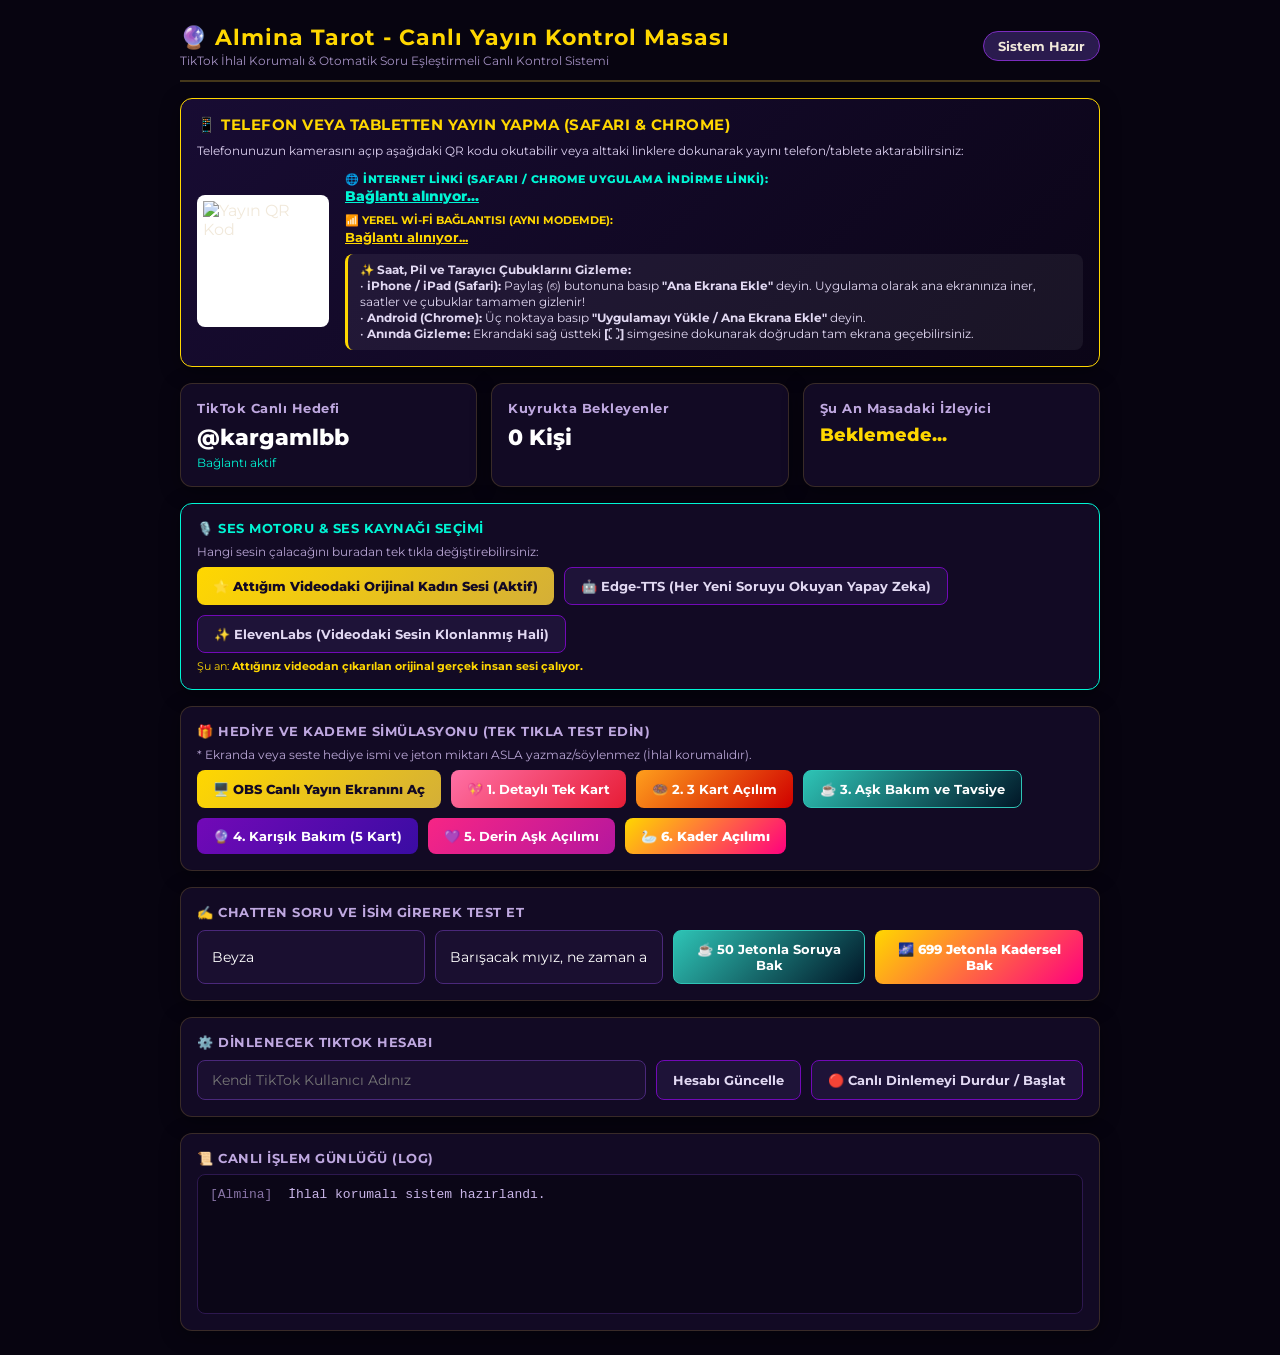
==== web_overlay/panel.html @ 570372b8 "Almina Tarot Canli Yayin Sistemi - Render Deploy" ====
<!DOCTYPE html>
<html lang="tr">
<head>
  <meta charset="UTF-8">
  <meta name="viewport" content="width=device-width, initial-scale=1.0">
  <title>Almina Tarot - Canlı Yayın Kontrol Paneli</title>
  <link href="https://fonts.googleapis.com/css2?family=Montserrat:wght@400;600;700;800&display=swap" rel="stylesheet">
  <style>
    * { margin: 0; padding: 0; box-sizing: border-box; }
    body {
      background: #070410;
      font-family: 'Montserrat', sans-serif;
      color: #f1e9db;
      padding: 24px;
      display: flex;
      justify-content: center;
    }
    .panel-container {
      max-width: 920px;
      width: 100%;
      display: flex;
      flex-direction: column;
      gap: 16px;
    }
    header {
      display: flex;
      justify-content: space-between;
      align-items: center;
      border-bottom: 2px solid rgba(212, 175, 55, 0.3);
      padding-bottom: 12px;
    }
    h1 {
      font-size: 22px;
      color: #ffd700;
      letter-spacing: 1px;
    }
    .badge-status {
      padding: 6px 14px;
      border-radius: 20px;
      font-weight: 700;
      font-size: 13px;
      background: #2a1b4e;
      border: 1px solid #7b2cbf;
    }
    .status-connected {
      background: #0f3822;
      border-color: #00f5d4;
      color: #00f5d4;
    }
    .status-grid {
      display: grid;
      grid-template-columns: repeat(auto-fit, minmax(240px, 1fr));
      gap: 14px;
    }
    .card {
      background: #120a24;
      border: 1px solid rgba(212, 175, 55, 0.2);
      border-radius: 12px;
      padding: 16px;
      box-shadow: 0 4px 20px rgba(0, 0, 0, 0.4);
    }
    .card-title {
      font-size: 13px;
      color: #bfa8e0;
      margin-bottom: 8px;
      font-weight: 700;
      letter-spacing: 0.5px;
    }
    .card-value {
      font-size: 22px;
      font-weight: 800;
      color: #fff;
    }
    .btn-row {
      display: flex;
      flex-wrap: wrap;
      gap: 10px;
      margin-top: 8px;
    }
    button {
      padding: 10px 16px;
      border-radius: 8px;
      font-weight: 700;
      font-size: 13px;
      border: none;
      cursor: pointer;
      transition: all 0.2s ease;
      display: inline-flex;
      align-items: center;
      gap: 6px;
      font-family: inherit;
    }
    button:hover { transform: translateY(-2px); box-shadow: 0 4px 15px rgba(0,0,0,0.4); }
    .btn-obs { background: linear-gradient(135deg, #ffd700, #d4af37); color: #120924; font-weight: 800; }
    .btn-normal { background: #1e1338; color: #e2d9f3; border: 1px solid #7209b7; }
    .btn-tier1 { background: linear-gradient(135deg, #ff70a6, #e71d36); color: #fff; }
    .btn-tier30 { background: linear-gradient(135deg, #ff9f1c, #d00000); color: #fff; }
    .btn-tier50 { background: linear-gradient(135deg, #2ec4b6, #011627); color: #fff; border: 1px solid #2ec4b6; }
    .btn-tier100 { background: linear-gradient(135deg, #7209b7, #3a0ca3); color: #fff; }
    .btn-tier199 { background: linear-gradient(135deg, #f72585, #b5179e); color: #fff; }
    .btn-tier699 { background: linear-gradient(135deg, #ffd700, #ff007f); color: #fff; font-weight: 800; }

    .form-group {
      display: flex;
      gap: 10px;
      margin-top: 10px;
    }
    input {
      flex: 1;
      padding: 10px 14px;
      background: #1a0f30;
      border: 1px solid #4a287a;
      border-radius: 8px;
      color: #fff;
      font-size: 14px;
      font-family: inherit;
    }
    input:focus { outline: none; border-color: #ffd700; }
    .log-box {
      background: #0b0617;
      border: 1px solid #2d184f;
      border-radius: 8px;
      padding: 12px;
      font-family: monospace;
      font-size: 13px;
      height: 140px;
      overflow-y: auto;
      color: #c9b5e8;
    }
    .log-entry { margin-bottom: 5px; }
    .log-time { color: #8874a6; margin-right: 8px; }
  </style>
</head>
<body>
  <div class="panel-container">
    
    <header>
      <div>
        <h1>🔮 Almina Tarot - Canlı Yayın Kontrol Masası</h1>
        <p style="font-size: 12px; color: #a491c3; margin-top: 2px;">TikTok İhlal Korumalı & Otomatik Soru Eşleştirmeli Canlı Kontrol Sistemi</p>
      </div>
      <div id="statusBadge" class="badge-status">Sistem Hazır</div>
    </header>

    <!-- Mobil & Tablet Yayın Bağlantıları (Safari & Chrome PWA) -->
    <div class="card" style="border: 1.5px solid #ffd700; background: linear-gradient(135deg, #180c33, #0b0517);">
      <div class="card-title" style="color: #ffd700; font-size: 15px;">📱 TELEFON VEYA TABLETTEN YAYIN YAPMA (SAFARI & CHROME)</div>
      <div style="font-size: 12px; color: #dcd0f0; line-height: 1.5; margin-bottom: 12px;">
        Telefonunuzun kamerasını açıp aşağıdaki QR kodu okutabilir veya alttaki linklere dokunarak yayını telefon/tablete aktarabilirsiniz:
      </div>
      
      <div style="display: flex; flex-wrap: wrap; gap: 16px; align-items: center;">
        <!-- QR Code -->
        <div style="background: #fff; padding: 6px; border-radius: 8px; width: 132px; height: 132px; display: flex; align-items: center; justify-content: center; flex-shrink: 0;">
          <img id="qrCodeImg" src="" alt="Yayın QR Kod" style="width: 120px; height: 120px; display: block;">
        </div>

        <div style="flex: 1; min-width: 260px; display: flex; flex-direction: column; gap: 8px;">
          <div>
            <div style="font-size: 11px; color: #00f5d4; font-weight: 800; letter-spacing: 0.5px;">🌐 İNTERNET LİNKİ (SAFARI / CHROME UYGULAMA İNDİRME LİNKİ):</div>
            <a id="publicLink" href="#" target="_blank" style="color: #00f5d4; font-weight: 800; font-size: 14px; word-break: break-all; text-decoration: underline;">Bağlantı alınıyor...</a>
          </div>
          <div>
            <div style="font-size: 11px; color: #ffd700; font-weight: 700;">📶 YEREL Wİ-Fİ BAĞLANTISI (AYNI MODEMDE):</div>
            <a id="localLink" href="#" target="_blank" style="color: #ffd700; font-weight: 700; font-size: 13px; word-break: break-all; text-decoration: underline;">Bağlantı alınıyor...</a>
          </div>
          <div style="font-size: 11.5px; color: #e2d9f3; background: rgba(255,255,255,0.06); padding: 8px 12px; border-radius: 8px; border-left: 3px solid #ffd700; line-height: 1.4;">
            ✨ <strong>Saat, Pil ve Tarayıcı Çubuklarını Gizleme:</strong><br>
            • <strong>iPhone / iPad (Safari):</strong> Paylaş (⎋) butonuna basıp <strong>"Ana Ekrana Ekle"</strong> deyin. Uygulama olarak ana ekranınıza iner, saatler ve çubuklar tamamen gizlenir!<br>
            • <strong>Android (Chrome):</strong> Üç noktaya basıp <strong>"Uygulamayı Yükle / Ana Ekrana Ekle"</strong> deyin.<br>
            • <strong>Anında Gizleme:</strong> Ekrandaki sağ üstteki <strong>[⛶]</strong> simgesine dokunarak doğrudan tam ekrana geçebilirsiniz.
          </div>
        </div>
      </div>
    </div>

    <!-- Durum Kartları -->
    <div class="status-grid">
      <div class="card">
        <div class="card-title">TikTok Canlı Hedefi</div>
        <div class="card-value" id="tiktokTarget">@kargamlbb</div>
        <div style="font-size: 12px; color: #00f5d4; margin-top: 4px;" id="tiktokState">Bağlantı aktif</div>
      </div>
      <div class="card">
        <div class="card-title">Kuyrukta Bekleyenler</div>
        <div class="card-value" id="queueCount">0 Kişi</div>
      </div>
      <div class="card">
        <div class="card-title">Şu An Masadaki İzleyici</div>
        <div class="card-value" id="activeUser" style="font-size: 18px; color: #ffd700;">Beklemede...</div>
      </div>
    </div>

    <!-- Ses Motoru Seçimi -->
    <div class="card" style="border: 1px solid #00f5d4;">
      <div class="card-title" style="color: #00f5d4;">🎙️ SES MOTORU & SES KAYNAĞI SEÇİMİ</div>
      <div style="font-size: 12px; color: #b8a5d4; margin-bottom: 8px;">
        Hangi sesin çalacağını buradan tek tıkla değiştirebilirsiniz:
      </div>
      <div class="btn-row">
        <button id="btnVoiceVideo" class="btn-obs" onclick="setVoice('video_voice')">⭐ Attığım Videodaki Orijinal Kadın Sesi (Aktif)</button>
        <button id="btnVoiceEdge" class="btn-normal" onclick="setVoice('edge-tts')">🤖 Edge-TTS (Her Yeni Soruyu Okuyan Yapay Zeka)</button>
        <button id="btnVoiceEleven" class="btn-normal" onclick="setVoice('elevenlabs')">✨ ElevenLabs (Videodaki Sesin Klonlanmış Hali)</button>
      </div>
      <div id="voiceStatusNotice" style="font-size: 11px; color: #ffd700; margin-top: 6px;">
        Şu an: <strong>Attığınız videodan çıkarılan orijinal gerçek insan sesi çalıyor.</strong>
      </div>
    </div>

    <!-- Hediye ve Açılım Test Butonları -->
    <div class="card">
      <div class="card-title">🎁 HEDİYE VE KADEME SİMÜLASYONU (TEK TIKLA TEST EDİN)</div>
      <div style="font-size: 12px; color: #b8a5d4; margin-bottom: 8px;">
        * Ekranda veya seste hediye ismi ve jeton miktarı ASLA yazmaz/söylenmez (İhlal korumalıdır).
      </div>
      <div class="btn-row">
        <button class="btn-obs" onclick="openOBS()">🖥️ OBS Canlı Yayın Ekranını Aç</button>
        <button class="btn-tier1" onclick="testCustom('beni_sev')">💖 1. Detaylı Tek Kart</button>
        <button class="btn-tier30" onclick="testCustom('donat')">🍩 2. 3 Kart Açılım</button>
        <button class="btn-tier50" onclick="testCustom('cay')">☕ 3. Aşk Bakım ve Tavsiye</button>
        <button class="btn-tier100" onclick="testCustom('karisik')">🔮 4. Karışık Bakım (5 Kart)</button>
        <button class="btn-tier199" onclick="testCustom('derin_ask')">💜 5. Derin Aşk Açılımı</button>
        <button class="btn-tier699" onclick="testCustom('kader')">🦢 6. Kader Açılımı</button>
      </div>
    </div>

    <!-- Özel İsim ve Soru Testi -->
    <div class="card">
      <div class="card-title">✍️ CHATTEN SORU VE İSİM GİREREK TEST ET</div>
      <div class="form-group">
        <input type="text" id="customUser" placeholder="İzleyici Adı (Örn: Beyza)" value="Beyza">
        <input type="text" id="customQuestion" placeholder="Chatteki Sorusu (Örn: Barışacak mıyız, ne zaman arar?)" value="Barışacak mıyız, ne zaman arar?">
        <button class="btn-tier50" onclick="testWithCustomForm('cay')">☕ 50 Jetonla Soruya Bak</button>
        <button class="btn-tier699" onclick="testWithCustomForm('kader')">🌌 699 Jetonla Kadersel Bak</button>
      </div>
    </div>

    <!-- TikTok Kullanıcı Adı Ayarı -->
    <div class="card">
      <div class="card-title">⚙️ DİNLENECEK TIKTOK HESABI</div>
      <div class="form-group">
        <input type="text" id="newTikTokUser" placeholder="Kendi TikTok Kullanıcı Adınız">
        <button class="btn-normal" onclick="updateTikTokUser()">Hesabı Güncelle</button>
        <button class="btn-normal" onclick="toggleTikTok()" id="btnToggleLive">🔴 Canlı Dinlemeyi Durdur / Başlat</button>
      </div>
    </div>

    <!-- Canlı İşlem Günlüğü -->
    <div class="card">
      <div class="card-title">📜 CANLI İŞLEM GÜNLÜĞÜ (LOG)</div>
      <div class="log-box" id="logBox">
        <div class="log-entry"><span class="log-time">[Almina]</span> İhlal korumalı sistem hazırlandı.</div>
      </div>
    </div>

  </div>

  <script>
    function log(msg) {
      const box = document.getElementById('logBox');
      const time = new Date().toLocaleTimeString();
      box.innerHTML += `<div class="log-entry"><span class="log-time">[${time}]</span> ${msg}</div>`;
      box.scrollTop = box.scrollHeight;
    }

    function openOBS() {
      window.open('/index.html', '_blank', 'width=576,height=1024');
    }

    async function testCustom(tier) {
      log(`🎁 Kademe testi başlatılıyor: ${tier}...`);
      const res = await fetch('/api/test_gift', {
        method: 'POST',
        headers: {'Content-Type': 'application/json'},
        body: JSON.stringify({
          username: 'Canli_Izleyici',
          tier: tier,
          question: 'Aklımdaki kişi geri dönecek mi?'
        })
      });
      const data = await res.json();
      log(data.message || 'İstek eklendi.');
      refreshStatus();
    }

    async function testWithCustomForm(tier) {
      const user = document.getElementById('customUser').value.trim() || 'İzleyici';
      const question = document.getElementById('customQuestion').value.trim() || 'Aşk ve gelecek durumu';

      log(`🎁 @${user} için ${tier} testi başlatılıyor -> Soru: '${question}'`);
      const res = await fetch('/api/test_gift', {
        method: 'POST',
        headers: {'Content-Type': 'application/json'},
        body: JSON.stringify({
          username: user,
          tier: tier,
          question: question
        })
      });
      const data = await res.json();
      log(data.message || 'Soruyla eşleştirildi.');
      refreshStatus();
    }

    async function updateTikTokUser() {
      const user = document.getElementById('newTikTokUser').value.trim();
      if (!user) return alert('Lütfen kullanıcı adı girin.');

      log(`⚙️ TikTok hesabı güncelleniyor: @${user}...`);
      const res = await fetch('/api/update_tiktok_user', {
        method: 'POST',
        headers: {'Content-Type': 'application/json'},
        body: JSON.stringify({ username: user })
      });
      const data = await res.json();
      if (data.success) {
        log(`✅ Hedef hesap @${data.username} olarak ayarlandı.`);
      } else {
        log(`❌ Hata: ${data.error}`);
      }
      refreshStatus();
    }

    async function setVoice(provider) {
      log(`🎙️ Ses motoru değiştiriliyor: ${provider}...`);
      const res = await fetch('/api/set_voice_provider', {
        method: 'POST',
        headers: {'Content-Type': 'application/json'},
        body: JSON.stringify({ provider: provider })
      });
      const data = await res.json();
      if (data.success) {
        log(`✅ Ses motoru aktif: ${data.provider.toUpperCase()}`);
        const notice = document.getElementById('voiceStatusNotice');
        if (data.provider === 'video_voice') {
          notice.innerHTML = 'Şu an: <strong>Attığınız videodan çıkarılan orijinal gerçek insan sesi çalıyor.</strong>';
          document.getElementById('btnVoiceVideo').className = 'btn-obs';
          document.getElementById('btnVoiceEdge').className = 'btn-normal';
          document.getElementById('btnVoiceEleven').className = 'btn-normal';
        } else if (data.provider === 'edge-tts') {
          notice.innerHTML = 'Şu an: <strong>Edge-TTS (Her yeni soruyu otomatik üreten yapay zeka sesi) çalıyor.</strong>';
          document.getElementById('btnVoiceVideo').className = 'btn-normal';
          document.getElementById('btnVoiceEdge').className = 'btn-obs';
          document.getElementById('btnVoiceEleven').className = 'btn-normal';
        } else {
          notice.innerHTML = 'Şu an: <strong>ElevenLabs (Videodaki sesin klonlanmış hali) aktif.</strong>';
          document.getElementById('btnVoiceVideo').className = 'btn-normal';
          document.getElementById('btnVoiceEdge').className = 'btn-normal';
          document.getElementById('btnVoiceEleven').className = 'btn-obs';
        }
      }
    }

    async function toggleTikTok() {
      const res = await fetch('/api/toggle_tiktok', { method: 'POST' });
      const data = await res.json();
      log(data.message || 'Durum değişti.');
      refreshStatus();
    }

    async function refreshStatus() {
      try {
        const res = await fetch('/api/status');
        const data = await res.json();
        
        document.getElementById('tiktokTarget').textContent = `@${data.tiktok_user || 'tanımsız'}`;
        document.getElementById('queueCount').textContent = `${data.queue_size || 0} Kişi`;
        document.getElementById('activeUser').textContent = data.active_user ? `@${data.active_user}` : 'Beklemede...';
        
        const stateEl = document.getElementById('tiktokState');
        const badgeEl = document.getElementById('statusBadge');
        if (data.tiktok_connected) {
          stateEl.textContent = '🟢 Canlı Yayın Dinleniyor';
          badgeEl.className = 'badge-status status-connected';
          badgeEl.textContent = 'CANLI DİNLENİYOR';
        } else {
          stateEl.textContent = '⚪ Beklemede';
          badgeEl.className = 'badge-status';
          badgeEl.textContent = 'HAZIR';
        }

        // Mobil ve PWA Bağlantılarını Güncelle
        const localA = document.getElementById('localLink');
        const pubA = document.getElementById('publicLink');
        const qrImg = document.getElementById('qrCodeImg');

        if (localA && data.local_mobile_url) {
          localA.href = data.local_mobile_url;
          localA.textContent = data.local_mobile_url;
        }

        let bestUrl = data.local_mobile_url;
        if (pubA) {
          if (data.public_mobile_url) {
            pubA.href = data.public_mobile_url;
            pubA.textContent = data.public_mobile_url;
            bestUrl = data.public_mobile_url;
          } else {
            pubA.textContent = '(Ngrok tüneli bekleniyor...)';
            pubA.removeAttribute('href');
          }
        }

        if (qrImg && bestUrl && qrImg.getAttribute('data-url') !== bestUrl) {
          qrImg.setAttribute('data-url', bestUrl);
          qrImg.src = `https://api.qrserver.com/v1/create-qr-code/?size=160x160&data=${encodeURIComponent(bestUrl)}`;
        }
      } catch (e) {}
    }

    setInterval(refreshStatus, 2000);
    refreshStatus();
  </script>
</body>
</html>
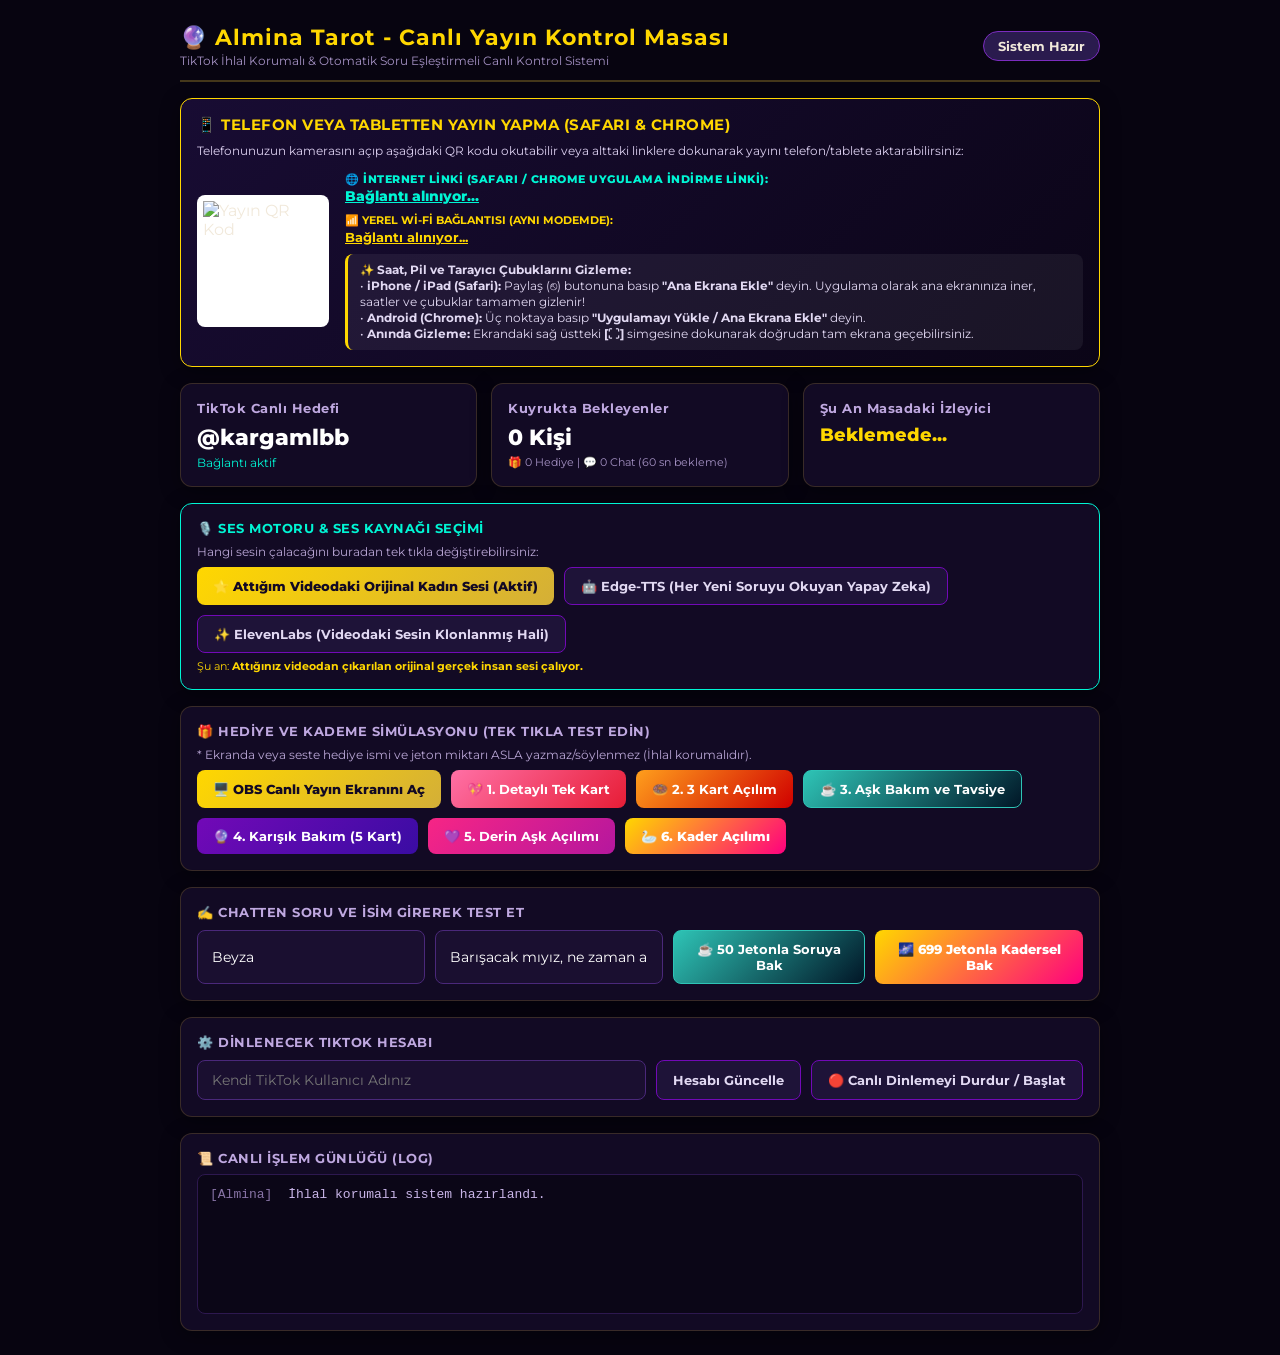
==== commit 752201b5: "Cloud fix: bind to 0.0.0.0:PORT and instant server start for Render" ====
--- a/web_overlay/panel.html
+++ b/web_overlay/panel.html
@@ -184,6 +184,7 @@
       <div class="card">
         <div class="card-title">Kuyrukta Bekleyenler</div>
         <div class="card-value" id="queueCount">0 Kişi</div>
+        <div style="font-size: 11px; color: #a491c3; margin-top: 4px;" id="queueDetail">🎁 0 Hediye | 💬 0 Chat (60 sn bekleme)</div>
       </div>
       <div class="card">
         <div class="card-title">Şu An Masadaki İzleyici</div>
@@ -365,14 +366,21 @@
         
         document.getElementById('tiktokTarget').textContent = `@${data.tiktok_user || 'tanımsız'}`;
         document.getElementById('queueCount').textContent = `${data.queue_size || 0} Kişi`;
+        if (data.gift_queue_size !== undefined) {
+          document.getElementById('queueDetail').textContent = `🎁 ${data.gift_queue_size} VIP Hediye | 💬 ${data.chat_queue_size} Chat (60 sn bekleme)`;
+        }
         document.getElementById('activeUser').textContent = data.active_user ? `@${data.active_user}` : 'Beklemede...';
         
         const stateEl = document.getElementById('tiktokState');
         const badgeEl = document.getElementById('statusBadge');
-        if (data.tiktok_connected) {
-          stateEl.textContent = '🟢 Canlı Yayın Dinleniyor';
+        if (data.tiktok_ws_connected) {
+          stateEl.textContent = `🟢 Yayına Bağlı (Oda: ${data.tiktok_room_id || 'Aktif'})`;
           badgeEl.className = 'badge-status status-connected';
-          badgeEl.textContent = 'CANLI DİNLENİYOR';
+          badgeEl.textContent = 'CANLI YAYINDA';
+        } else if (data.tiktok_connected) {
+          stateEl.textContent = '🟡 Dinleniyor / Yayın Kontrol Ediliyor';
+          badgeEl.className = 'badge-status';
+          badgeEl.textContent = 'YAYIN ARANIYOR';
         } else {
           stateEl.textContent = '⚪ Beklemede';
           badgeEl.className = 'badge-status';
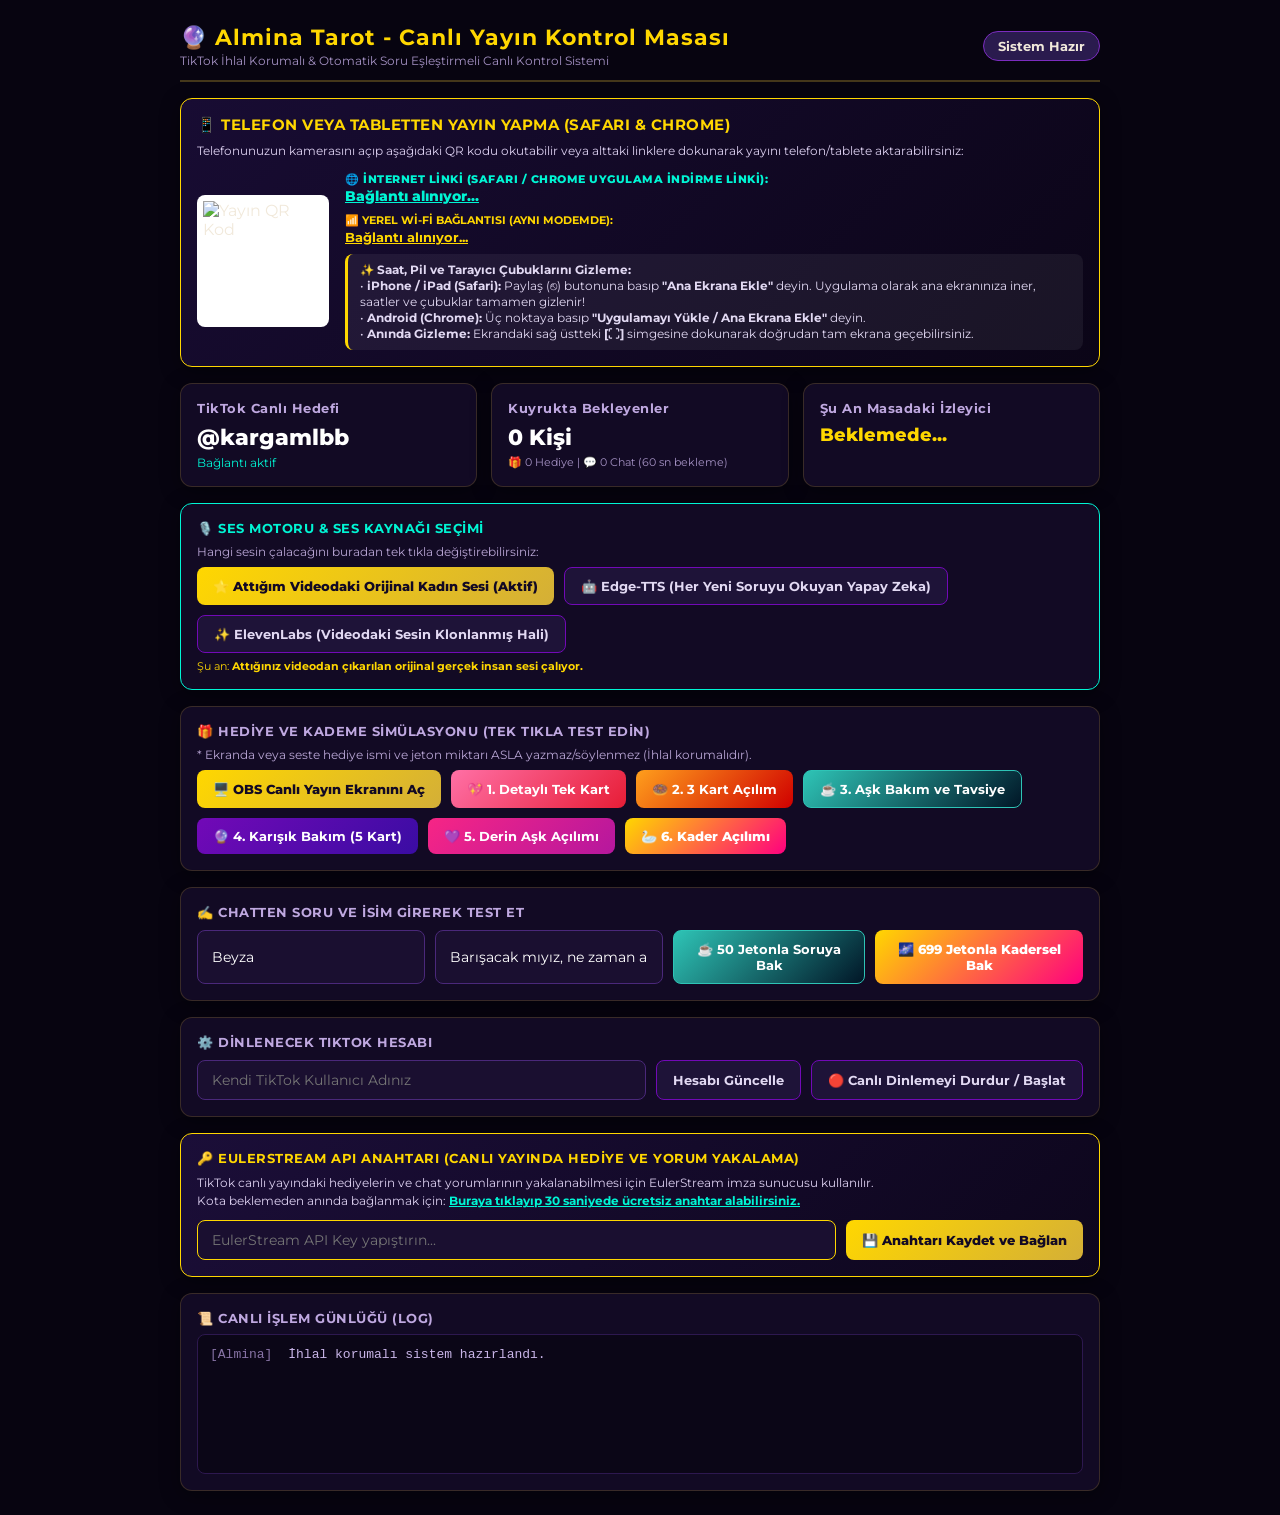
==== commit 48acc711: "Cloud fix: bind to 0.0.0.0:PORT and instant server start for Render" ====
--- a/web_overlay/panel.html
+++ b/web_overlay/panel.html
@@ -246,6 +246,19 @@
       </div>
     </div>
 
+    <!-- EulerStream API Anahtarı (Canlı Yayına Kesintisiz Bağlantı) -->
+    <div class="card" style="border: 1px solid #ffd700; background: linear-gradient(135deg, #1b0e38, #0d061c);">
+      <div class="card-title" style="color: #ffd700;">🔑 EULERSTREAM API ANAHTARI (CANLI YAYINDA HEDİYE VE YORUM YAKALAMA)</div>
+      <div style="font-size: 12px; color: #dcd0f0; line-height: 1.5; margin-bottom: 8px;">
+        TikTok canlı yayındaki hediyelerin ve chat yorumlarının yakalanabilmesi için EulerStream imza sunucusu kullanılır.<br>
+        Kota beklemeden anında bağlanmak için: <a href="https://www.eulerstream.com/pricing" target="_blank" style="color: #00f5d4; font-weight: bold; text-decoration: underline;">Buraya tıklayıp 30 saniyede ücretsiz anahtar alabilirsiniz.</a>
+      </div>
+      <div class="form-group">
+        <input type="text" id="eulerApiKey" placeholder="EulerStream API Key yapıştırın..." style="border-color: #ffd700;">
+        <button class="btn-obs" onclick="saveEulerKey()">💾 Anahtarı Kaydet ve Bağlan</button>
+      </div>
+    </div>
+
     <!-- Canlı İşlem Günlüğü -->
     <div class="card">
       <div class="card-title">📜 CANLI İŞLEM GÜNLÜĞÜ (LOG)</div>
@@ -316,6 +329,25 @@
       const data = await res.json();
       if (data.success) {
         log(`✅ Hedef hesap @${data.username} olarak ayarlandı.`);
+      } else {
+        log(`❌ Hata: ${data.error}`);
+      }
+      refreshStatus();
+    }
+
+    async function saveEulerKey() {
+      const key = document.getElementById('eulerApiKey').value.trim();
+      if (!key) return alert('Lütfen EulerStream API anahtarınızı yapıştırın.');
+
+      log('🔑 EulerStream API anahtarı kaydediliyor...');
+      const res = await fetch('/api/set_sign_key', {
+        method: 'POST',
+        headers: {'Content-Type': 'application/json'},
+        body: JSON.stringify({ key: key })
+      });
+      const data = await res.json();
+      if (data.success) {
+        log('✅ EulerStream anahtarı kaydedildi! Canlı yayına bağlanılıyor...');
       } else {
         log(`❌ Hata: ${data.error}`);
       }
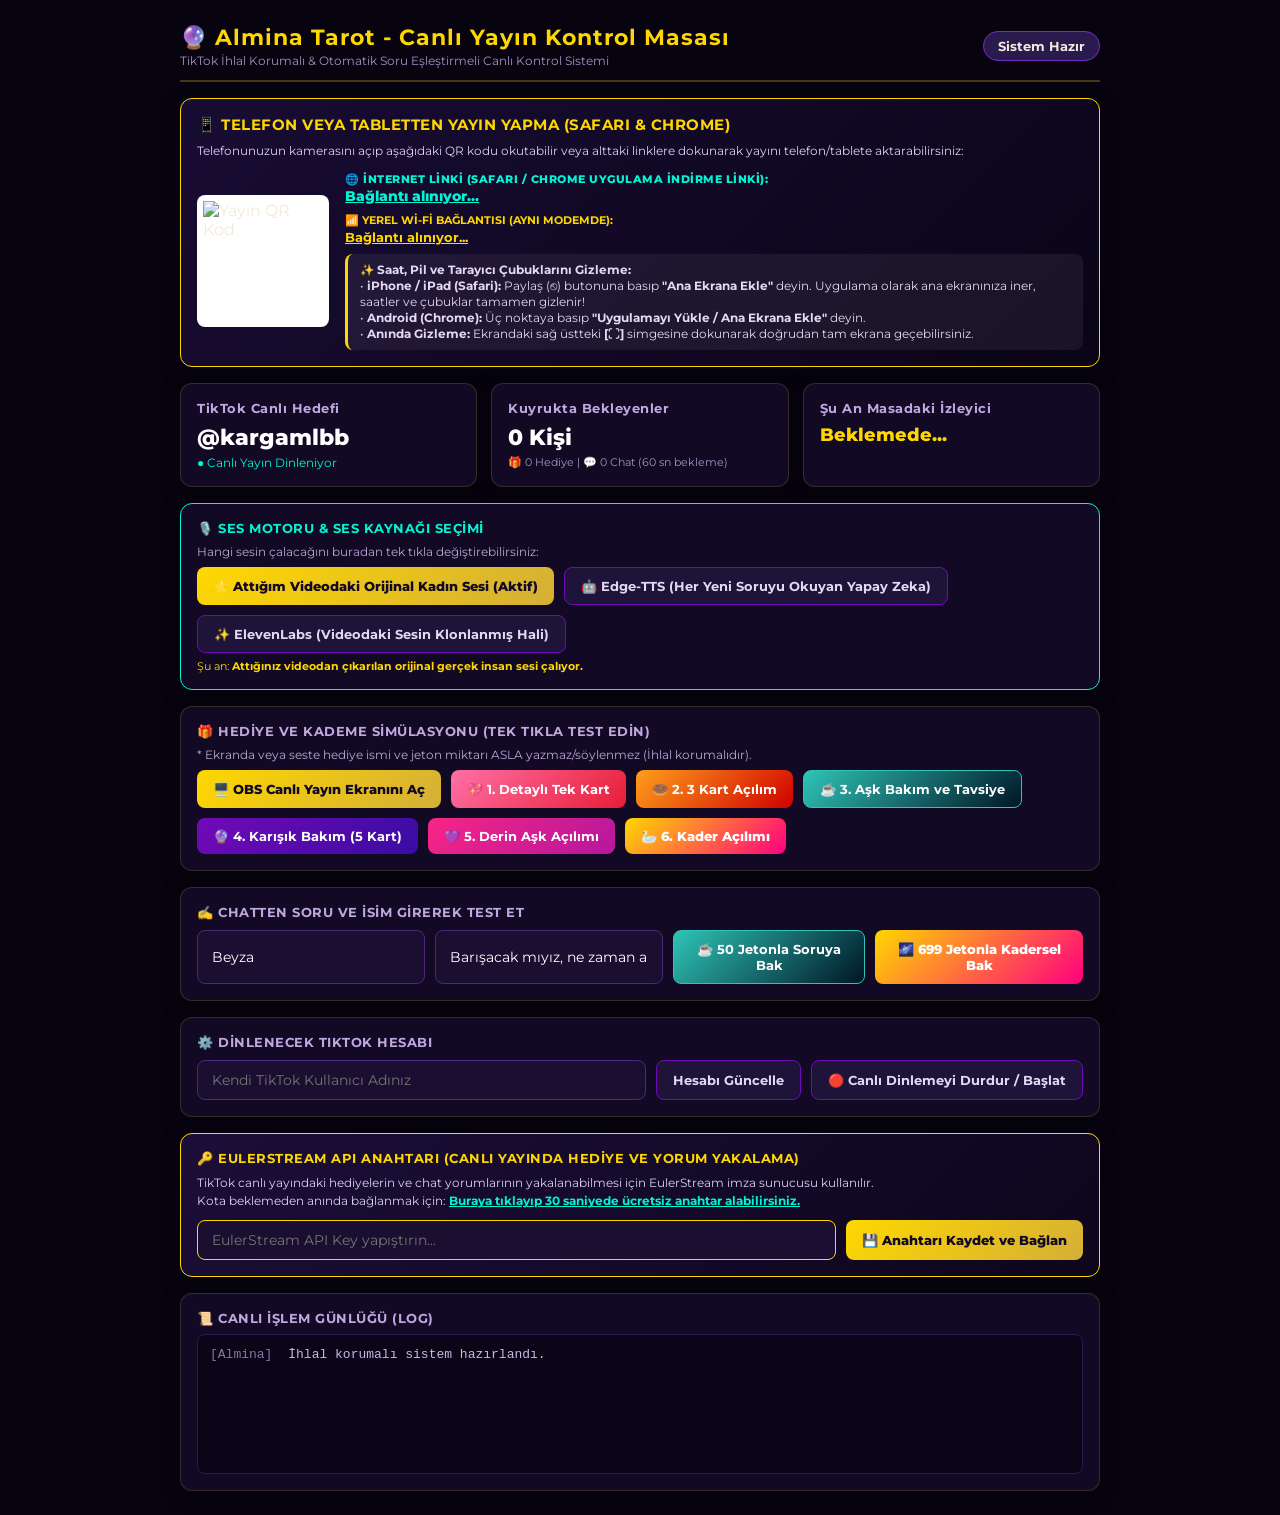
==== commit 4bcf64d6: "Fix: Use client.connect() for stable non-polling live stream & EulerStream signer_kwargs" ====
--- a/web_overlay/panel.html
+++ b/web_overlay/panel.html
@@ -179,7 +179,7 @@
       <div class="card">
         <div class="card-title">TikTok Canlı Hedefi</div>
         <div class="card-value" id="tiktokTarget">@kargamlbb</div>
-        <div style="font-size: 12px; color: #00f5d4; margin-top: 4px;" id="tiktokState">Bağlantı aktif</div>
+        <div style="font-size: 12px; color: #00f5d4; margin-top: 4px;" id="tiktokState">● Canlı Yayın Dinleniyor</div>
       </div>
       <div class="card">
         <div class="card-title">Kuyrukta Bekleyenler</div>
@@ -406,15 +406,18 @@
         const stateEl = document.getElementById('tiktokState');
         const badgeEl = document.getElementById('statusBadge');
         if (data.tiktok_ws_connected) {
-          stateEl.textContent = `🟢 Yayına Bağlı (Oda: ${data.tiktok_room_id || 'Aktif'})`;
+          stateEl.textContent = `🟢 Canlı Yayın Dinleniyor (Oda: ${data.tiktok_room_id || 'Aktif'})`;
+          stateEl.style.color = '#00f5d4';
           badgeEl.className = 'badge-status status-connected';
-          badgeEl.textContent = 'CANLI YAYINDA';
+          badgeEl.textContent = 'CANLI YAYIN DİNLENİYOR';
         } else if (data.tiktok_connected) {
-          stateEl.textContent = '🟡 Dinleniyor / Yayın Kontrol Ediliyor';
+          stateEl.textContent = '🟡 Canlı Yayın Aranıyor / Kontrol Ediliyor';
+          stateEl.style.color = '#ffd700';
           badgeEl.className = 'badge-status';
           badgeEl.textContent = 'YAYIN ARANIYOR';
         } else {
           stateEl.textContent = '⚪ Beklemede';
+          stateEl.style.color = '#a491c3';
           badgeEl.className = 'badge-status';
           badgeEl.textContent = 'HAZIR';
         }
